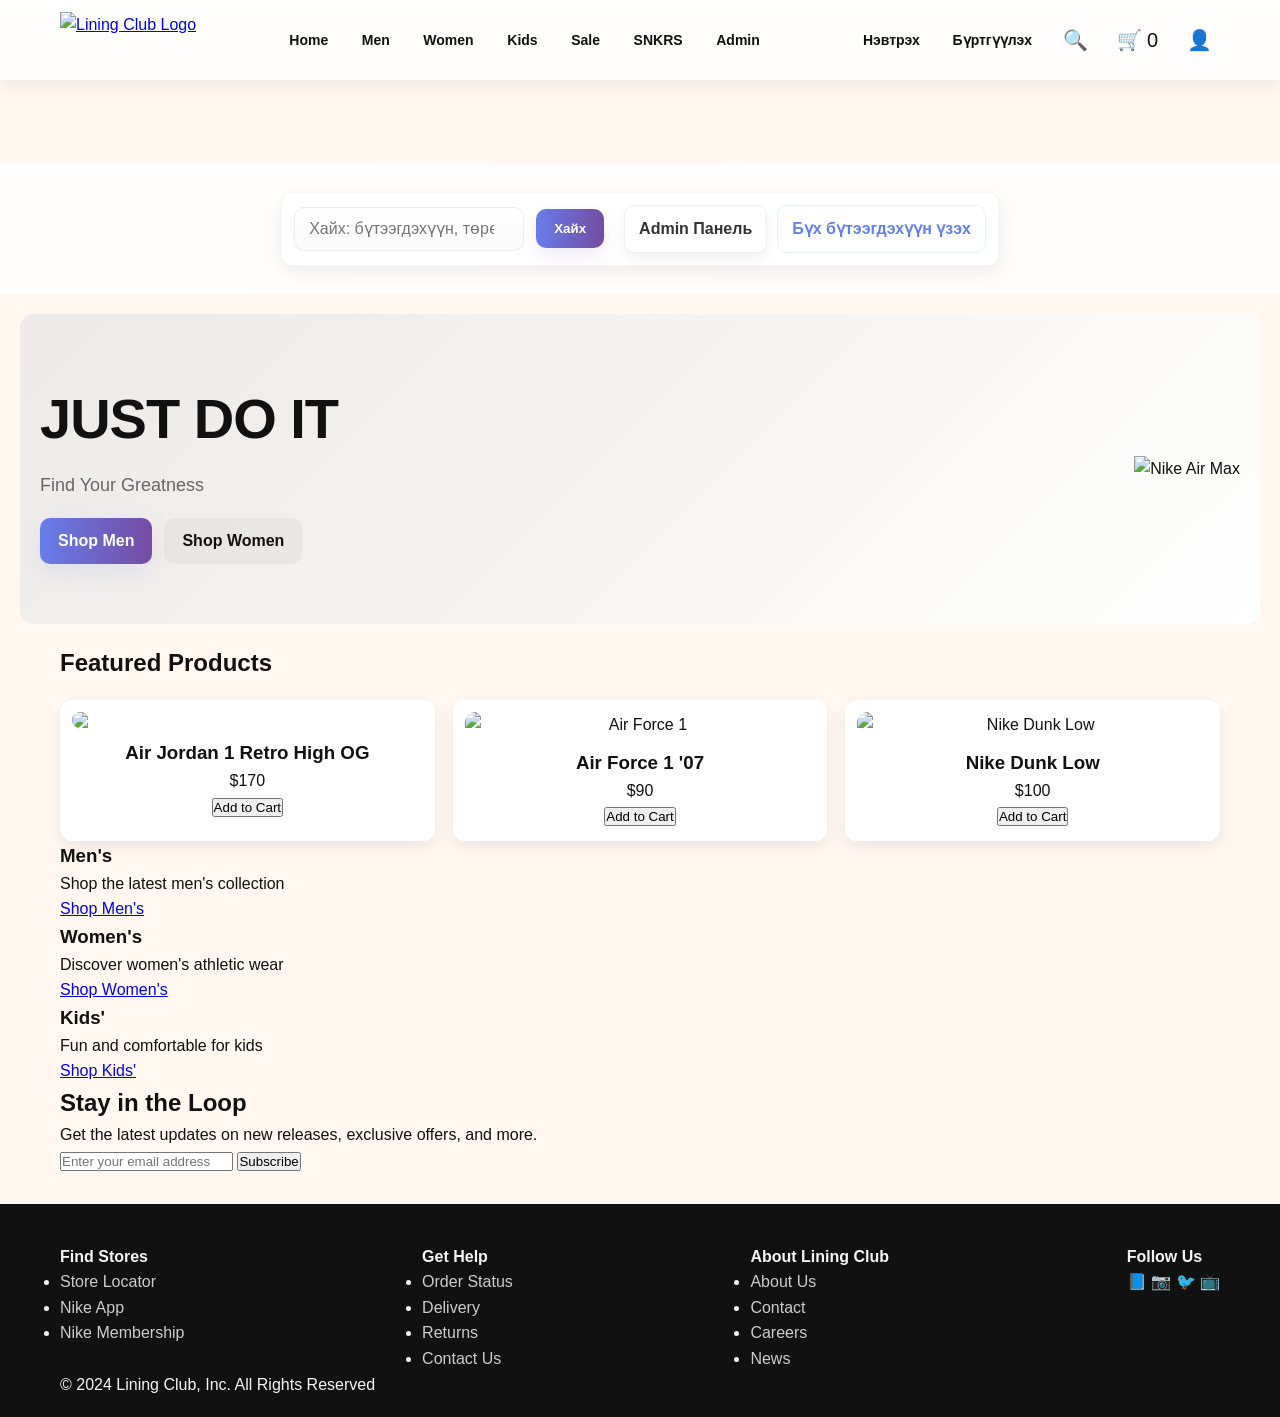
==== index.html @ 56e20576 "Add files via upload" ====
<!DOCTYPE html>
<html lang="en">
<head>
    <meta charset="UTF-8">
    <meta name="viewport" content="width=device-width, initial-scale=1.0">
    <title>Lining Club - Just Do It</title>
    <link rel="stylesheet" href="styles.css">
    <!-- New small stylesheet for the top-centered search (keeps main styles shorter) -->
    <link rel="stylesheet" href="top-search.css">
    <link rel="stylesheet" href="toast.css">
    <link href="https://fonts.googleapis.com/css2?family=Helvetica+Neue:wght@300;400;500;700;900&display=swap" rel="stylesheet">
</head>
<body>
    <!-- Navigation -->
    <nav class="navbar">
        <div class="nav-container">
            <div class="nav-logo">
                <a href="index.html" aria-label="Lining Club Home">
                    <img src="project/assets/Lining-Club-Logo.jpg" alt="Lining Club Logo" class="logo">     
                </a>
            </div>

            <!-- Centered admin/search area moved below nav visually via separate top-search section,
                 but keep an admin link in the nav for quick access -->
            <ul class="nav-menu">
                <li><a href="index.html" class="nav-link">Home</a></li>
                <li><a href="men.html" class="nav-link">Men</a></li>
                <li><a href="women.html" class="nav-link">Women</a></li>
                <li><a href="kids.html" class="nav-link">Kids</a></li>
                <li><a href="sale.html" class="nav-link">Sale</a></li>
                <li><a href="snkrs.html" class="nav-link">SNKRS</a></li>
                <li><a href="admin-login.html" class="nav-link nav-admin-link">Admin</a></li>
            </ul>
            <div class="nav-actions">
                <a href="login.html" class="nav-link" style="margin-right:0.6rem;">Нэвтрэх</a>
                <a href="signup.html" class="nav-link" style="margin-right:1rem;">Бүртгүүлэх</a>
                <div class="search-icon">🔍</div>
                <div class="cart-icon">🛒</div>
                <div class="profile-icon">👤</div>
                <div class="hamburger" onclick="toggleMobileMenu()" aria-label="Open menu">
                    <span></span><span></span><span></span>
                </div>
            </div>
        </div>
    </nav>

    <!-- Top-centered beautiful search + quick admin panel link -->
    <section class="top-search" aria-label="Quick search">
        <div class="container">
            <div class="search-box">
                <form id="mainSearchForm" onsubmit="runSearch(document.getElementById('mainSearchInput').value); return false;" role="search">
                    <input id="mainSearchInput" class="search-input" type="search" placeholder="Хайх: бүтээгдэхүүн, төрөл..." aria-label="Search products">
                    <button type="submit" class="search-btn">Хайх</button>
                </form>
                <div class="top-search-actions">
                    <a href="admin.html" class="btn-admin" title="Admin panel (demo)">Admin Панель</a>
                    <a href="catalog.html" class="btn-view-all">Бүх бүтээгдэхүүн үзэх</a>
                </div>
            </div>
        </div>
    </section>

    <!-- Hero Section -->
    <section class="hero">
        <div class="hero-content">
            <h1 class="hero-title">JUST DO IT</h1>
            <p class="hero-subtitle">Find Your Greatness</p>
            <div class="hero-buttons">
                <a href="men.html" class="btn-primary">Shop Men</a>
                <a href="women.html" class="btn-secondary">Shop Women</a>
            </div>
        </div>
        <div class="hero-image">
            <img src="https://static.nike.com/a/images/f_auto/dpr_1.0,cs_srgb/w_1920,c_limit/4b1a2b0a-3b5c-4b5a-8b5a-3b5c4b5a8b5a/air-max-270-mens-shoes-KkLcGR.png" alt="Nike Air Max" class="hero-shoe">
        </div>
    </section>

    <!-- Featured Products -->
    <section class="featured-products">
        <div class="container">
            <h2 class="section-title">Featured Products</h2>
            <div class="products-grid">
                <div class="product-card">
                    <img src="project/assets/559152440_17944628580051734_3234594175403947592_n.jpg" class="product-image">
                    <h3 class="product-name">Air Jordan 1 Retro High OG</h3>
                    <p class="product-price">$170</p>
                    <button class="btn-product">Add to Cart</button>
                </div>
                <div class="product-card">
                    <img src="project/assets/Nike-Air-Force-1-Low-College-Grey-IB3080-001-6.jpg" alt="Air Force 1" class="product-image">
                    <h3 class="product-name">Air Force 1 '07</h3>
                    <p class="product-price">$90</p>
                    <button class="btn-product">Add to Cart</button>
                </div>
                <div class="product-card">
                    <img src="https://static.nike.com/a/images/f_auto/dpr_1.0,cs_srgb/w_1920,c_limit/4b1a2b0a-3b5c-4b5a-8b5a-3b5c4b5a8b5a/dunk-low-mens-shoes-4QKq1q.png" alt="Nike Dunk Low" class="product-image">
                    <h3 class="product-name">Nike Dunk Low</h3>
                    <p class="product-price">$100</p>
                    <button class="btn-product">Add to Cart</button>
                </div>
            </div>
        </div>
    </section>

    <!-- Categories Section -->
    <section class="categories">
        <div class="container">
            <div class="category-grid">
                <div class="category-card men">
                    <h3>Men's</h3>
                    <p>Shop the latest men's collection</p>
                    <a href="men.html" class="btn-category">Shop Men's</a>
                </div>
                <div class="category-card women">
                    <h3>Women's</h3>
                    <p>Discover women's athletic wear</p>
                    <a href="women.html" class="btn-category">Shop Women's</a>
                </div>
                <div class="category-card kids">
                    <h3>Kids'</h3>
                    <p>Fun and comfortable for kids</p>
                    <a href="kids.html" class="btn-category">Shop Kids'</a>
                </div>
            </div>
        </div>
    </section>

    <!-- Newsletter Section -->
    <section class="newsletter">
        <div class="container">
            <div class="newsletter-content">
                <h2>Stay in the Loop</h2>
                <p>Get the latest updates on new releases, exclusive offers, and more.</p>
                <div class="newsletter-form">
                    <input type="email" placeholder="Enter your email address" class="email-input">
                    <button class="btn-newsletter">Subscribe</button>
                </div>
            </div>
        </div>
    </section>

    <!-- Footer -->
    <footer class="footer">
        <div class="container">
            <div class="footer-content">
                <div class="footer-section">
                    <h4>Find Stores</h4>
                    <ul>
                        <li><a href="#">Store Locator</a></li>
                        <li><a href="#">Nike App</a></li>
                        <li><a href="#">Nike Membership</a></li>
                    </ul>
                </div>
                <div class="footer-section">
                    <h4>Get Help</h4>
                    <ul>
                        <li><a href="#">Order Status</a></li>
                        <li><a href="#">Delivery</a></li>
                        <li><a href="#">Returns</a></li>
                        <li><a href="#">Contact Us</a></li>
                    </ul>
                </div>
                <div class="footer-section">
                    <h4>About Lining Club</h4>
                    <ul>
                        <li><a href="about.html">About Us</a></li>
                        <li><a href="contact.html">Contact</a></li>
                        <li><a href="#">Careers</a></li>
                        <li><a href="#">News</a></li>
                    </ul>
                </div>
                <div class="footer-section">
                    <h4>Follow Us</h4>
                    <div class="social-links">
                        <a href="#" class="social-link">📘</a>
                        <a href="#" class="social-link">📷</a>
                        <a href="#" class="social-link">🐦</a>
                        <a href="#" class="social-link">📺</a>
                    </div>
                </div>
            </div>
            <div class="footer-bottom">
                <p>&copy; 2024 Lining Club, Inc. All Rights Reserved</p>
            </div>
        </div>
    </footer>
    <script src="toast.js"></script>
    <script src="script.js"></script>
</body>
</html>
---- styles.css ----
/* styles_final.css
   - Base + theme variables (light/dark)
   - Smooth animations & reduced-motion support
   - Fixed navbar spacing fix + responsive hamburger
   - Search overlay, modal, dropdown polish
   - Mobile bottom navigation
*/

/* Reset */
* { margin:0; padding:0; box-sizing:border-box; }
:root{
  /* color tokens (light) */
  --bg: #fff7f0;
  --panel: #ffffff;
  --text: #111;
  --muted: #666;
  --accent-1: #667EEA;
  --accent-2: #764BA2;
  --glass: rgba(255,255,255,0.6);
  --shadow-1: 0 6px 18px rgba(2,6,23,0.08);
  --nav-height: 80px;
  --radius: 12px;
  --soft: cubic-bezier(.25,.8,.25,1);
}

/* Dark theme tokens */
@media (prefers-color-scheme: dark){
  :root{
    --bg: #0b0e12;
    --panel: linear-gradient(180deg,#0f1418,#0b0e12);
    --text: #e8eef8;
    --muted: #aeb6c2;
    --accent-1: #8ea1ff;
    --accent-2: #b188ff;
    --glass: rgba(255,255,255,0.03);
    --shadow-1: 0 10px 30px rgba(0,0,0,0.6);
  }
}

/* Respect reduced motion */
@media (prefers-reduced-motion: reduce){
  * { transition: none !important; animation: none !important; scroll-behavior: auto !important; }
}

/* Base */
html,body{ height:100%; }
body{
  font-family:'Helvetica Neue', Arial, sans-serif;
  background: var(--bg);
  color: var(--text);
  -webkit-font-smoothing:antialiased;
  -moz-osx-font-smoothing:grayscale;
  line-height:1.6;
  padding-top: var(--nav-height); /* reserve space for fixed navbar */
  transition: background .18s var(--soft), color .18s var(--soft);
}

/* Container */
.container{ max-width:1200px; margin:0 auto; padding:0 20px; }

/* NAVBAR */
.navbar{
  position: fixed; top:0; left:0; right:0;
  height: var(--nav-height);
  display:flex; align-items:center; justify-content:center;
  background: linear-gradient(180deg, rgba(255,255,255,0.9), rgba(255,255,255,0.75));
  backdrop-filter: blur(6px);
  box-shadow: var(--shadow-1);
  z-index:1200;
  transition: background .22s var(--soft), box-shadow .22s var(--soft), transform .28s var(--soft);
}
@media (prefers-color-scheme: dark){
  .navbar{ background: linear-gradient(180deg, rgba(11,14,18,0.85), rgba(11,14,18,0.65)); }
}

.nav-container{ width:100%; max-width:1200px; margin:0 auto; padding:0 20px; display:flex; align-items:center; justify-content:space-between; }

/* Logo */
.logo{ display:block; height:56px; width:auto; cursor:pointer; transition: transform .18s var(--soft); }
.logo:hover{ transform: translateY(-2px) scale(1.03); }

/* Nav menu */
.nav-menu{ display:flex; gap:1.1rem; list-style:none; align-items:center; }
.nav-link{ text-decoration:none; color:var(--text); font-weight:700; font-size:14px; padding:6px 8px; border-radius:8px; transition: background .14s var(--soft), color .14s var(--soft); }
.nav-link:hover{ background:var(--glass); color:var(--text); transform: translateY(-1px); }

/* Nav actions */
.nav-actions{ display:flex; gap:.8rem; align-items:center; }
.search-icon, .cart-icon, .profile-icon{ font-size:20px; cursor:pointer; user-select:none; padding:8px; border-radius:8px; transition: transform .16s var(--soft), background .16s var(--soft); }
.search-icon:hover, .cart-icon:hover, .profile-icon:hover{ transform: translateY(-2px) scale(1.05); background: var(--glass); }

/* Small text links */
.header-action-link{ color:var(--text); text-decoration:none; padding:6px 10px; border-radius:8px; background:transparent; }
.header-action-link:hover{ background: rgba(0,0,0,0.04); }

/* HAMBURGER */
.hamburger{ display:none; width:28px; height:20px; flex-direction:column; justify-content:space-between; cursor:pointer; }
.hamburger span{ display:block; height:3px; border-radius:3px; background:var(--text); transition: transform .22s var(--soft), opacity .18s var(--soft); }

/* Mobile menu */
@media (max-width:768px){
  .nav-menu{ display:none; position: absolute; top: calc(var(--nav-height)); right:0; left:0; background: var(--panel); padding:12px 20px; flex-direction:column; gap:8px; box-shadow: var(--shadow-1); }
  .nav-menu.active{ display:flex; animation: slideDown .28s var(--soft) both; }
  .hamburger{ display:flex; }
  .nav-container{ padding:0 14px; }
}

/* hamburger active animation (transform into X) */
.hamburger.active span:nth-child(1){ transform: translateY(8.5px) rotate(45deg); }
.hamburger.active span:nth-child(2){ opacity:0; }
.hamburger.active span:nth-child(3){ transform: translateY(-8.5px) rotate(-45deg); }

/* PROFILE DROPDOWN (polished) */
.profile-wrap{ position:relative; display:inline-block; }
.profile-btn{ display:inline-flex; gap:8px; align-items:center; padding:6px 10px; border-radius:12px; border:1px solid rgba(0,0,0,0.06); background: linear-gradient(180deg,#fff,#fbfbfb); font-weight:700; cursor:pointer; }
.profile-dropdown{
  position:absolute; right:0; top:calc(100% + 10px); width:320px; background:var(--panel); border-radius:var(--radius); padding:12px;
  box-shadow: 0 22px 48px rgba(2,6,23,0.18); border:1px solid rgba(0,0,0,0.06);
  transform: translateY(-6px) scale(.995); opacity:0; pointer-events:none; transition: transform .24s var(--soft), opacity .22s var(--soft);
}
.profile-dropdown.open{ transform: translateY(0) scale(1); opacity:1; pointer-events:auto; }

/* profile internals */
.profile-card .pd-row{ display:flex; gap:10px; align-items:center; }
.pd-avatar{ width:46px; height:46px; border-radius:10px; display:flex; align-items:center; justify-content:center; font-size:22px; background: linear-gradient(90deg,var(--accent-1),var(--accent-2)); color:white; }
.pd-name{ font-weight:800; color:var(--text); }
.pd-email{ font-size:13px; color:var(--muted); }
.pd-stats{ display:flex; gap:12px; margin-top:10px; justify-content:space-between; }
.pd-stats div{ text-align:center; font-size:13px; color:var(--muted); }
.pd-stats strong{ display:block; font-size:18px; color:var(--text); }

/* profile links */
.profile-links{ list-style:none; padding:0; margin-top:10px; }
.profile-link-btn{ width:100%; text-align:left; padding:10px 12px; border-radius:8px; border:none; background:transparent; cursor:pointer; font-weight:700; color:var(--text); }
.profile-link-btn:hover{ background: rgba(102,126,234,0.06); }

/* GUEST QUICKBOX */
.guest-quickbox{ position:absolute; background:var(--panel); border-radius:10px; padding:8px; box-shadow:var(--shadow-1); display:flex; flex-direction:column; gap:6px; z-index:1500; }
.guest-quicklink{ padding:8px 12px; border-radius:8px; text-decoration:none; color:var(--text); font-weight:700; }
.guest-quicklink:hover{ background: rgba(0,0,0,0.04); }

/* MODAL */
.lc-modal{ position:fixed; inset:0; display:flex; align-items:center; justify-content:center; background: rgba(0,0,0,0.5); z-index:2000; opacity:0; pointer-events:none; transform: translateY(6px); transition: opacity .24s var(--soft), transform .24s var(--soft); }
.lc-modal.open{ opacity:1; pointer-events:auto; transform: translateY(0); }
.lc-modal-card{ width:92%; max-width:560px; background:var(--panel); border-radius:var(--radius); padding:18px; position:relative; box-shadow:var(--shadow-1); }
.lc-modal-close{ position:absolute; right:12px; top:12px; border:none; background:transparent; font-weight:800; cursor:pointer; }

/* SEARCH OVERLAY */
.lc-search-overlay{ position:fixed; inset:0; display:flex; align-items:center; justify-content:center; z-index:1600; background: radial-gradient(circle at 10% 20%, rgba(118,75,162,0.12), transparent 10%), rgba(11,18,32,0.6); opacity:0; pointer-events:none; visibility:hidden; transition: opacity .28s var(--soft), visibility .28s; }
.lc-search-overlay.open{ opacity:1; visibility:visible; pointer-events:auto; }
.lc-search-panel{ width:96%; max-width:920px; background: linear-gradient(180deg,var(--panel), #fbfbfd); border-radius:14px; padding:22px; box-shadow:0 30px 80px rgba(2,6,23,0.35); border:1px solid rgba(0,0,0,0.06); transform: translateY(6px); transition: transform .28s var(--soft); }
.lc-search-overlay.open .lc-search-panel{ transform: translateY(0); }
.lc-search-close{ float:right; border:none; background:transparent; font-size:18px; cursor:pointer; }
.lc-search-form{ display:flex; gap:10px; margin-top:12px; }
.lc-search-input{ flex:1; padding:14px 16px; border-radius:10px; border:1px solid rgba(0,0,0,0.08); font-size:16px; outline:none; }
.lc-search-submit{ padding:12px 18px; background: linear-gradient(90deg,var(--accent-1),var(--accent-2)); color:white; border:none; border-radius:10px; font-weight:800; cursor:pointer; }
.lc-search-suggestions{ margin-top:12px; display:flex; gap:10px; flex-wrap:wrap; }
.lc-search-suggestions .suggestion{ background: rgba(0,0,0,0.04); padding:8px 12px; border-radius:999px; cursor:pointer; }

/* TOP SEARCH SECTION */
.top-search{ margin-top: calc(var(--nav-height) + 6px); background:transparent; padding:18px 0; }
.top-search .search-box{ display:flex; gap:12px; align-items:center; justify-content:space-between; background:var(--panel); padding:12px; border-radius:12px; box-shadow:var(--shadow-1); }
.top-search .search-input{ flex:1; padding:12px 14px; border-radius:10px; border:1px solid rgba(0,0,0,0.06); }

/* HERO */
.hero{ display:flex; align-items:center; justify-content:space-between; gap:20px; padding:60px 20px; background: linear-gradient(135deg,#ece9e6,#ffffff); border-radius:14px; margin:20px; }
.hero-content{ flex:1; min-width:260px; }
.hero-title{ font-size:56px; font-weight:900; color:var(--text); letter-spacing:-1px; }
.hero-subtitle{ margin-top:8px; color:var(--muted); font-size:18px; }
.hero-buttons{ margin-top:18px; display:flex; gap:12px; flex-wrap:wrap; }
.btn-primary, .btn-secondary{ padding:10px 18px; border-radius:10px; font-weight:800; text-decoration:none; display:inline-block; }
.btn-primary{ background: linear-gradient(90deg,var(--accent-1),var(--accent-2)); color:#fff; box-shadow: 0 8px 24px rgba(102,126,234,0.12); }
.btn-secondary{ background: rgba(0,0,0,0.04); color:var(--text); }

/* FEATURED GRID */
.products-grid{ display:grid; grid-template-columns: repeat(3,1fr); gap:18px; margin-top:18px; }
.product-card{ background:var(--panel); padding:12px; border-radius:12px; box-shadow:var(--shadow-1); text-align:center; transition: transform .18s var(--soft), box-shadow .18s var(--soft); }
.product-card:hover{ transform: translateY(-6px); box-shadow: 0 28px 60px rgba(2,6,23,0.12); }
.product-image{ width:100%; height:auto; border-radius:10px; display:block; margin:0 auto 10px; }

/* FOOTER */
.footer{ background:#111; color:#f5f5f5; padding:40px 0 20px; margin-top:30px; }
.footer a{ color:#ccc; text-decoration:none; }
.footer a:hover{ color:#fff; }
.footer-content{ display:flex; flex-wrap:wrap; justify-content:space-between; gap:20px; }

/* MOBILE BOTTOM NAV (for touch-first UX) */
.mobile-bottom-nav{
  display:none;
  position: fixed;
  left: 12px;
  right: 12px;
  bottom: 14px;
  height: 56px;
  background: linear-gradient(90deg,var(--panel), #fafafa);
  border-radius: 999px;
  box-shadow: 0 10px 30px rgba(2,6,23,0.12);
  display:flex; gap:8px; align-items:center; justify-content:space-around; z-index:1600;
}
.mobile-bottom-nav a{ text-decoration:none; color:var(--text); font-weight:700; display:flex; align-items:center; gap:8px; padding:10px 14px; border-radius:999px; transition: background .14s var(--soft); }
.mobile-bottom-nav a:hover{ background:var(--glass); }

/* show bottom nav on small screens */
@media (max-width:768px){
  .hero{ margin:10px; padding:26px 14px; }
  .products-grid{ grid-template-columns: 1fr; }
  .mobile-bottom-nav{ display:flex; }
  /* reduce logo size for tight header */
  .logo{ height:48px; }
  .top-search{ margin-top: calc(var(--nav-height) + 10px); padding:12px 0; }
}

/* Utility animations */
@keyframes slideDown{ from{ transform: translateY(-6px); opacity:0 } to{ transform: translateY(0); opacity:1 } }

/* small helpers */
.text-muted{ color:var(--muted); font-size:13px; }
.hidden{ display:none !important; }
.center{ display:flex; align-items:center; justify-content:center; }

/* End of file */
---- top-search.css ----
/* New top-centered search and small admin button styles (add to project as top-search.css) */

.top-search {
    padding: 28px 0;
    background: linear-gradient(135deg, rgba(255,255,255,0.9), rgba(255,255,255,0.75));
    display: flex;
    align-items: center;
    justify-content: center;
    margin-top: 84px; /* make space for fixed navbar */
    position: relative;
    z-index: 50;
}

.search-box {
    width: 100%;
    max-width: 920px;
    background: linear-gradient(180deg, #ffffff, #fbfbfb);
    padding: 18px;
    border-radius: 14px;
    display: flex;
    gap: 16px;
    align-items: center;
    box-shadow: 0 10px 30px rgba(0,0,0,0.08);
    border: 1px solid rgba(0,0,0,0.04);
}

.search-box form {
    flex: 1;
    display: flex;
    gap: 12px;
    align-items: center;
}

.search-input {
    flex: 1;
    padding: 14px 18px;
    border-radius: 10px;
    border: 1px solid #e6e6e6;
    font-size: 16px;
    outline: none;
    background: linear-gradient(180deg, #fff, #fafafa);
    transition: box-shadow .15s ease, transform .08s ease;
}

.search-input:focus {
    box-shadow: 0 6px 18px rgba(102,126,234,0.14);
    transform: translateY(-1px);
    border-color: rgba(102,126,234,0.6);
}

.search-btn {
    padding: 12px 18px;
    border-radius: 10px;
    background: linear-gradient(90deg, #667EEA, #764BA2);
    color: #fff;
    border: none;
    font-weight: 700;
    cursor: pointer;
    box-shadow: 0 8px 18px rgba(118,75,162,0.12);
    transition: transform .12s ease;
}

.search-btn:hover {
    transform: translateY(-3px);
}

.top-search-actions {
    display: flex;
    gap: 10px;
    margin-left: 8px;
}

.btn-admin {
    display: inline-flex;
    align-items: center;
    gap: 8px;
    padding: 10px 14px;
    border-radius: 10px;
    background: #fff;
    color: #333;
    border: 1px solid #eee;
    font-weight: 700;
    text-decoration: none;
    transition: all .12s ease;
    box-shadow: 0 6px 14px rgba(0,0,0,0.06);
}

.btn-admin:hover {
    transform: translateY(-3px);
    box-shadow: 0 12px 28px rgba(0,0,0,0.09);
}

.btn-view-all {
    display: inline-flex;
    align-items: center;
    gap: 8px;
    padding: 10px 14px;
    border-radius: 10px;
    background: transparent;
    color: #667EEA;
    border: 1px solid rgba(102,126,234,0.12);
    font-weight: 700;
    text-decoration: none;
    transition: all .12s ease;
}

.btn-view-all:hover {
    transform: translateY(-3px);
    background: rgba(102,126,234,0.06);
}

/* Mobile responsiveness */
@media (max-width: 768px) {
    .top-search {
        margin-top: 72px;
        padding: 18px 10px;
    }
    .search-box {
        flex-direction: column;
        gap: 12px;
        padding: 14px;
    }
    .top-search-actions {
        justify-content: center;
        width: 100%;
    }
}
---- toast.css ----
/* toast.css — stylish animated toasts with progress bar */

/* Container */
.toast-container {
  position: fixed;
  top: 20px;
  right: 20px;
  display: flex;
  flex-direction: column;
  gap: 12px;
  z-index: 99999;
  pointer-events: none;
  width: auto;
  max-width: calc(100% - 40px);
}

/* Toast base */
.toast {
  pointer-events: auto;
  display: flex;
  flex-direction: column;
  gap: 8px;
  min-width: 280px;
  max-width: 420px;
  background: linear-gradient(180deg, rgba(255,255,255,0.04), rgba(255,255,255,0.02));
  color: #fff;
  padding: 12px 14px;
  border-radius: 12px;
  box-shadow: 0 10px 30px rgba(2,6,23,0.7), 0 2px 6px rgba(0,0,0,0.35);
  border: 1px solid rgba(255,255,255,0.04);
  transform: translateX(12px) translateY(-6px) scale(.995);
  opacity: 0;
  transition: transform .32s cubic-bezier(.2,.9,.3,1), opacity .26s ease;
  overflow: hidden;
  backface-visibility: hidden;
  will-change: transform, opacity;
}

/* Content row */
.toast-row {
  display: flex;
  gap: 12px;
  align-items: center;
}

/* Icon */
.toast-icon {
  width: 44px;
  height: 44px;
  border-radius: 10px;
  display: inline-flex;
  align-items: center;
  justify-content: center;
  flex: 0 0 44px;
  font-weight: 800;
  font-size: 18px;
  color: white;
  box-shadow: 0 6px 18px rgba(0,0,0,0.2);
}

/* Text */
.toast-body {
  display: flex;
  flex-direction: column;
}
.toast-title {
  font-weight: 800;
  font-size: 14px;
  line-height: 1;
  margin-bottom: 2px;
}
.toast-message {
  font-size: 13px;
  color: rgba(255,255,255,0.92);
  line-height: 1.2;
}

/* Close */
.toast-close {
  margin-left: 8px;
  cursor: pointer;
  background: transparent;
  border: none;
  color: rgba(255,255,255,0.9);
  font-size: 16px;
  padding: 6px;
  border-radius: 8px;
}
.toast-close:focus { outline: 2px solid rgba(255,255,255,0.08); }

/* Progress bar */
.toast-progress {
  height: 5px;
  width: 100%;
  background: rgba(255,255,255,0.06);
  border-radius: 999px;
  overflow: hidden;
}
.toast-progress > .bar {
  height: 100%;
  width: 100%;
  transform-origin: left center;
  transform: scaleX(1);
  background: linear-gradient(90deg, rgba(255,255,255,0.12), rgba(255,255,255,0.04));
  transition: transform linear;
}

/* Variant colors */
.toast.success .toast-icon { background: linear-gradient(90deg,#28a745,#2ecc71); }
.toast.error   .toast-icon { background: linear-gradient(90deg,#ff4757,#ff6b6b); }
.toast.info    .toast-icon { background: linear-gradient(90deg,#667EEA,#764BA2); }
.toast.warn    .toast-icon { background: linear-gradient(90deg,#ff9f43,#ff6b6b); }

/* Show / hide helpers */
.toast.show {
  opacity: 1;
  transform: translateX(0) translateY(0) scale(1);
}
.toast.hide {
  opacity: 0;
  transform: translateX(20px) translateY(-6px) scale(.98);
}

/* Hover to pause styling */
.toast:hover {
  box-shadow: 0 18px 40px rgba(2,6,23,0.7);
}

/* Responsive */
@media (max-width: 640px) {
  .toast-container { left: 12px; right: 12px; top: 12px; align-items: center; }
  .toast { min-width: calc(100% - 24px); max-width: calc(100% - 24px); }
}
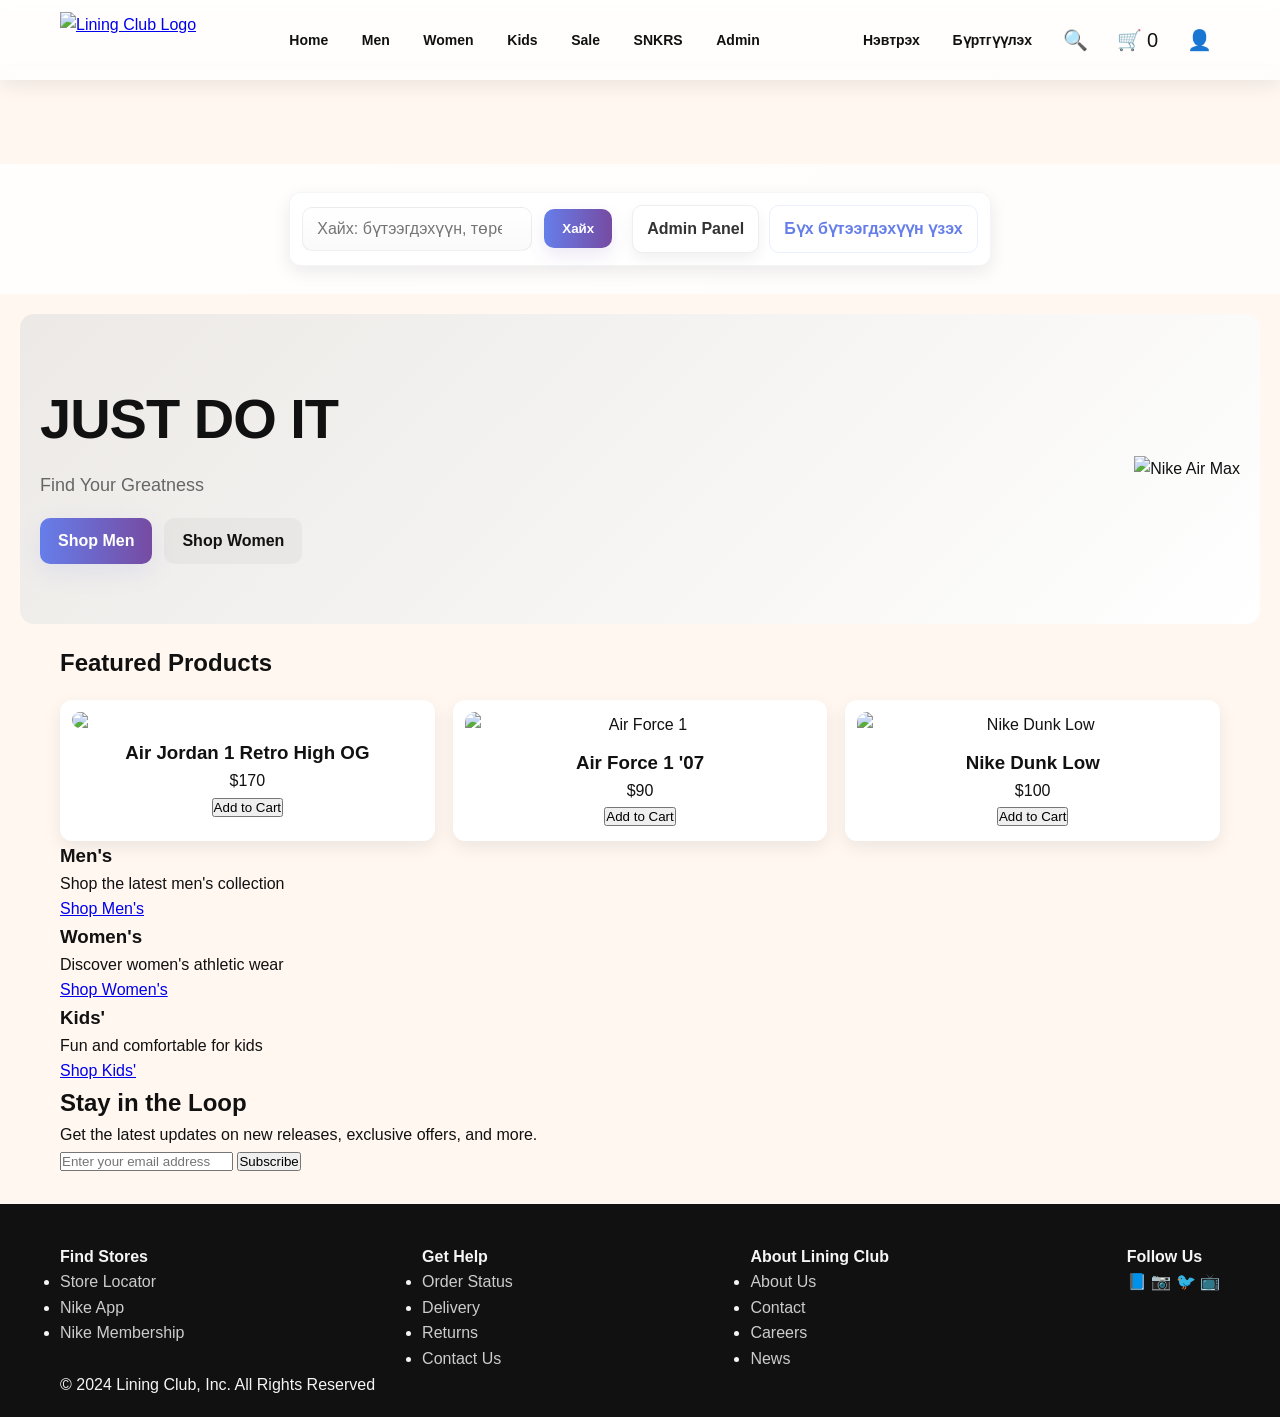
==== commit 69419626: "Update index.html" ====
--- a/index.html
+++ b/index.html
@@ -53,7 +53,7 @@
                     <button type="submit" class="search-btn">Хайх</button>
                 </form>
                 <div class="top-search-actions">
-                    <a href="admin.html" class="btn-admin" title="Admin panel (demo)">Admin Панель</a>
+                    <a href="admin.html" class="btn-admin" title="Admin panel (demo)">Admin Panel</a>
                     <a href="catalog.html" class="btn-view-all">Бүх бүтээгдэхүүн үзэх</a>
                 </div>
             </div>
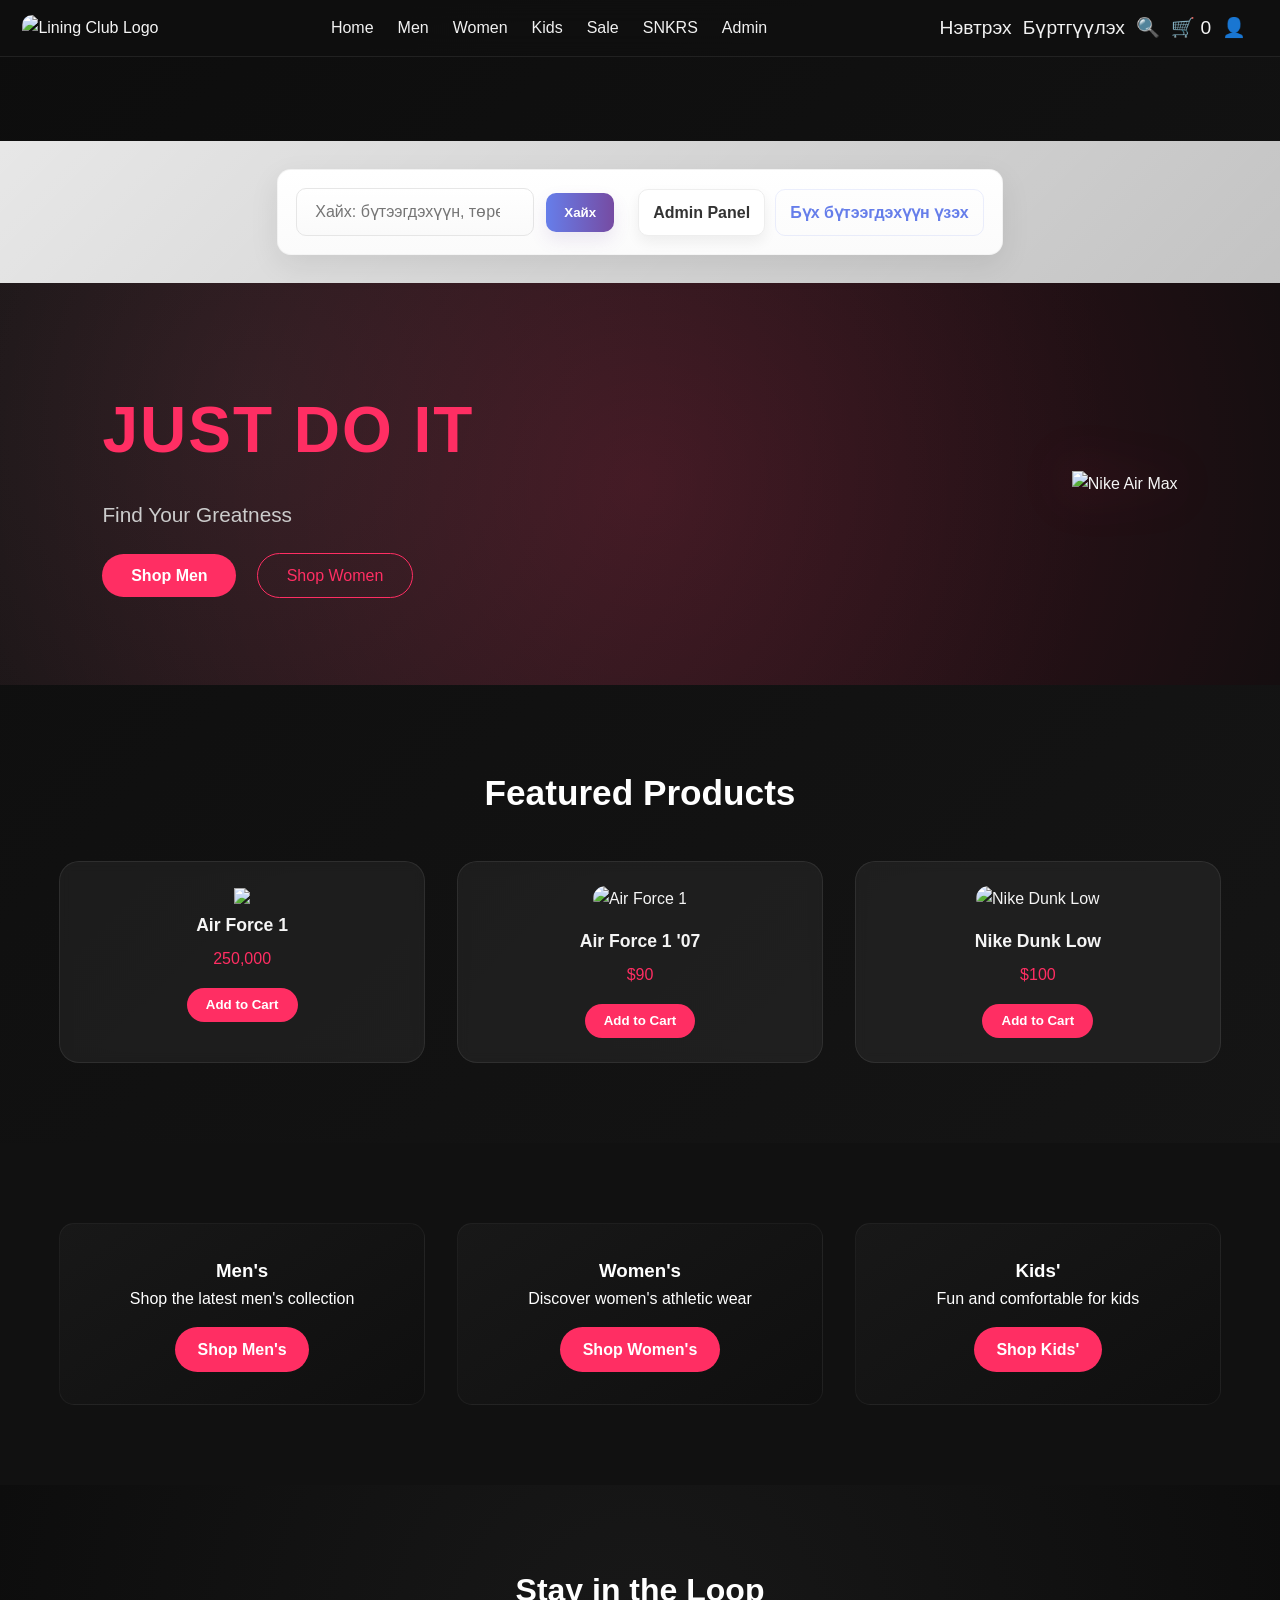
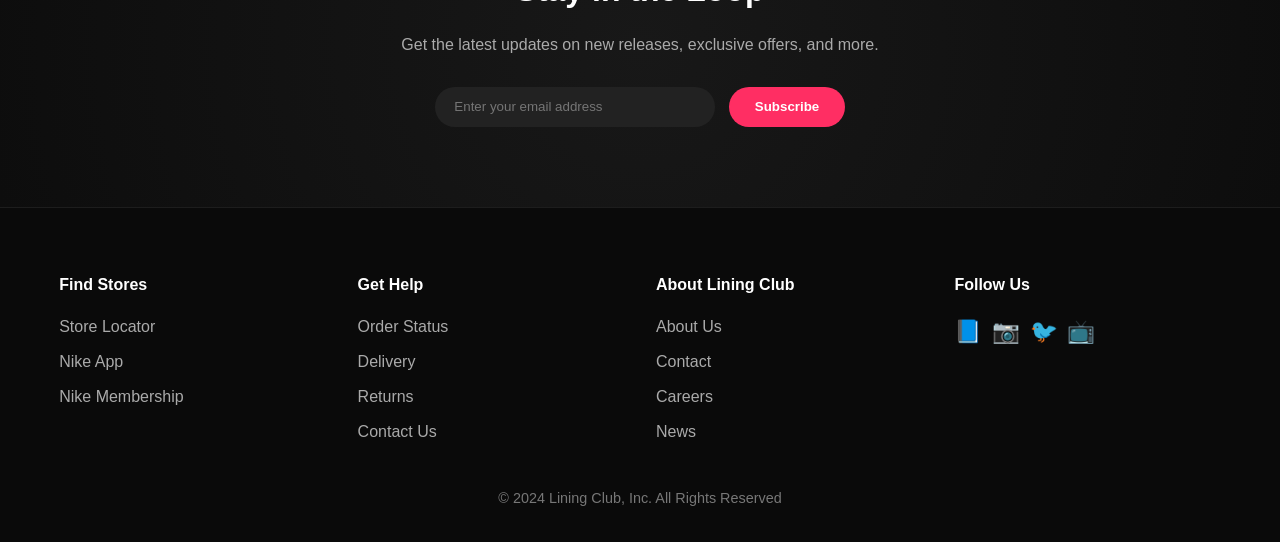
==== commit fb14dcc0: "Update index.html" ====
--- a/index.html
+++ b/index.html
@@ -81,9 +81,9 @@
             <h2 class="section-title">Featured Products</h2>
             <div class="products-grid">
                 <div class="product-card">
-                    <img src="project/assets/559152440_17944628580051734_3234594175403947592_n.jpg" class="product-image">
-                    <h3 class="product-name">Air Jordan 1 Retro High OG</h3>
-                    <p class="product-price">$170</p>
+                    <img src="https://static.nike.com/a/images/t_PDP_1728_v1/f_auto,q_auto:eco/4ff9fcf7-074e-4bb2-8cf4-75e0af092d9f/air-force-1-07-se-shoes-WckdHG.png">
+                    <h3 class="product-name">Air Force 1</h3>
+                    <p class="product-price">250,000</p>
                     <button class="btn-product">Add to Cart</button>
                 </div>
                 <div class="product-card">
--- a/styles.css
+++ b/styles.css
@@ -1,221 +1,386 @@
-/* styles_final.css
-   - Base + theme variables (light/dark)
-   - Smooth animations & reduced-motion support
-   - Fixed navbar spacing fix + responsive hamburger
-   - Search overlay, modal, dropdown polish
-   - Mobile bottom navigation
-*/
-
-/* Reset */
-* { margin:0; padding:0; box-sizing:border-box; }
-:root{
-  /* color tokens (light) */
-  --bg: #fff7f0;
-  --panel: #ffffff;
-  --text: #111;
-  --muted: #666;
-  --accent-1: #667EEA;
-  --accent-2: #764BA2;
-  --glass: rgba(255,255,255,0.6);
-  --shadow-1: 0 6px 18px rgba(2,6,23,0.08);
-  --nav-height: 80px;
-  --radius: 12px;
-  --soft: cubic-bezier(.25,.8,.25,1);
-}
-
-/* Dark theme tokens */
-@media (prefers-color-scheme: dark){
-  :root{
-    --bg: #0b0e12;
-    --panel: linear-gradient(180deg,#0f1418,#0b0e12);
-    --text: #e8eef8;
-    --muted: #aeb6c2;
-    --accent-1: #8ea1ff;
-    --accent-2: #b188ff;
-    --glass: rgba(255,255,255,0.03);
-    --shadow-1: 0 10px 30px rgba(0,0,0,0.6);
-  }
-}
-
-/* Respect reduced motion */
-@media (prefers-reduced-motion: reduce){
-  * { transition: none !important; animation: none !important; scroll-behavior: auto !important; }
-}
-
-/* Base */
-html,body{ height:100%; }
-body{
-  font-family:'Helvetica Neue', Arial, sans-serif;
-  background: var(--bg);
-  color: var(--text);
-  -webkit-font-smoothing:antialiased;
-  -moz-osx-font-smoothing:grayscale;
-  line-height:1.6;
-  padding-top: var(--nav-height); /* reserve space for fixed navbar */
-  transition: background .18s var(--soft), color .18s var(--soft);
-}
-
-/* Container */
-.container{ max-width:1200px; margin:0 auto; padding:0 20px; }
-
-/* NAVBAR */
-.navbar{
-  position: fixed; top:0; left:0; right:0;
-  height: var(--nav-height);
-  display:flex; align-items:center; justify-content:center;
-  background: linear-gradient(180deg, rgba(255,255,255,0.9), rgba(255,255,255,0.75));
+/* ================================
+   Li-Ning Club | Dark Pro Theme
+   ================================ */
+
+/* --- Reset --- */
+* {
+  margin: 0;
+  padding: 0;
+  box-sizing: border-box;
+}
+
+/* --- Base --- */
+body {
+  font-family: 'Helvetica Neue', Arial, sans-serif;
+  color: #f5f5f5;
+  background: linear-gradient(135deg, #0d0d0d, #181818);
+  line-height: 1.6;
+  overflow-x: hidden;
+}
+
+a {
+  text-decoration: none;
+  color: inherit;
+}
+
+/* --- Containers --- */
+.container {
+  max-width: 1200px;
+  margin: 0 auto;
+  padding: 0 1.2rem;
+}
+
+/* --- Navbar --- */
+.navbar {
+  position: sticky;
+  top: 0;
+  width: 100%;
+  background: rgba(15, 15, 15, 0.8);
+  backdrop-filter: blur(12px);
+  z-index: 999;
+  border-bottom: 1px solid rgba(255, 255, 255, 0.08);
+}
+
+.nav-container {
+  display: flex;
+  align-items: center;
+  justify-content: space-between;
+  padding: 0.8rem 1.4rem;
+}
+
+.nav-logo img {
+  height: 60px;
+  border-radius: 10px;
+  transition: 0.4s ease;
+}
+
+.nav-logo img:hover {
+  transform: scale(1.05);
+}
+
+.nav-menu {
+  display: flex;
+  list-style: none;
+  gap: 1.5rem;
+}
+
+.nav-link {
+  font-weight: 500;
+  position: relative;
+  color: #f1f1f1;
+  transition: 0.3s ease;
+}
+
+.nav-link::after {
+  content: "";
+  position: absolute;
+  width: 0%;
+  height: 2px;
+  bottom: -4px;
+  left: 0;
+  background: #ff2e63;
+  transition: width 0.3s ease;
+}
+
+.nav-link:hover::after {
+  width: 100%;
+}
+
+.nav-actions {
+  display: flex;
+  align-items: center;
+  gap: 0.7rem;
+  font-size: 1.2rem;
+}
+
+/* --- Hero Section --- */
+.hero {
+  display: flex;
+  align-items: center;
+  justify-content: space-between;
+  padding: 6rem 8%;
+  background: radial-gradient(circle at 20% 30%, #1e1e1e 0%, #0d0d0d 80%);
+  position: relative;
+  overflow: hidden;
+}
+
+.hero::before {
+  content: "";
+  position: absolute;
+  top: -50%;
+  left: -50%;
+  width: 200%;
+  height: 200%;
+  background: radial-gradient(circle, rgba(255,46,99,0.2), transparent 60%);
+  animation: pulseGlow 6s infinite alternate;
+}
+
+@keyframes pulseGlow {
+  0% { opacity: 0.3; transform: scale(1); }
+  100% { opacity: 0.6; transform: scale(1.3); }
+}
+
+.hero-content {
+  z-index: 2;
+  max-width: 500px;
+}
+
+.hero-title {
+  font-size: 4rem;
+  font-weight: 900;
+  color: #ff2e63;
+  letter-spacing: 2px;
+}
+
+.hero-subtitle {
+  font-size: 1.3rem;
+  margin: 1rem 0 2rem;
+  color: #ccc;
+}
+
+.hero-buttons a {
+  padding: 0.8rem 1.8rem;
+  border-radius: 30px;
+  margin-right: 1rem;
+  transition: 0.3s ease;
+}
+
+.btn-primary {
+  background: #ff2e63;
+  color: #fff;
+  font-weight: 600;
+}
+
+.btn-primary:hover {
+  background: #ff4f7d;
+  transform: translateY(-2px);
+}
+
+.btn-secondary {
+  border: 1px solid #ff2e63;
+  color: #ff2e63;
+}
+
+.btn-secondary:hover {
+  background: #ff2e63;
+  color: #fff;
+}
+
+.hero-image img {
+  width: 450px;
+  filter: drop-shadow(0 0 25px rgba(255,46,99,0.3));
+  transition: transform 0.8s ease;
+}
+
+.hero-image img:hover {
+  transform: scale(1.05) rotate(-2deg);
+}
+
+/* --- Featured Products --- */
+.featured-products {
+  padding: 5rem 1rem;
+  text-align: center;
+}
+
+.section-title {
+  font-size: 2.2rem;
+  margin-bottom: 2.5rem;
+  color: #fff;
+}
+
+.products-grid {
+  display: grid;
+  grid-template-columns: repeat(auto-fit, minmax(250px, 1fr));
+  gap: 2rem;
+}
+
+.product-card {
+  background: rgba(255,255,255,0.05);
+  border: 1px solid rgba(255,255,255,0.08);
+  border-radius: 20px;
+  padding: 1.5rem;
+  transition: all 0.4s ease;
   backdrop-filter: blur(6px);
-  box-shadow: var(--shadow-1);
-  z-index:1200;
-  transition: background .22s var(--soft), box-shadow .22s var(--soft), transform .28s var(--soft);
-}
-@media (prefers-color-scheme: dark){
-  .navbar{ background: linear-gradient(180deg, rgba(11,14,18,0.85), rgba(11,14,18,0.65)); }
-}
-
-.nav-container{ width:100%; max-width:1200px; margin:0 auto; padding:0 20px; display:flex; align-items:center; justify-content:space-between; }
-
-/* Logo */
-.logo{ display:block; height:56px; width:auto; cursor:pointer; transition: transform .18s var(--soft); }
-.logo:hover{ transform: translateY(-2px) scale(1.03); }
-
-/* Nav menu */
-.nav-menu{ display:flex; gap:1.1rem; list-style:none; align-items:center; }
-.nav-link{ text-decoration:none; color:var(--text); font-weight:700; font-size:14px; padding:6px 8px; border-radius:8px; transition: background .14s var(--soft), color .14s var(--soft); }
-.nav-link:hover{ background:var(--glass); color:var(--text); transform: translateY(-1px); }
-
-/* Nav actions */
-.nav-actions{ display:flex; gap:.8rem; align-items:center; }
-.search-icon, .cart-icon, .profile-icon{ font-size:20px; cursor:pointer; user-select:none; padding:8px; border-radius:8px; transition: transform .16s var(--soft), background .16s var(--soft); }
-.search-icon:hover, .cart-icon:hover, .profile-icon:hover{ transform: translateY(-2px) scale(1.05); background: var(--glass); }
-
-/* Small text links */
-.header-action-link{ color:var(--text); text-decoration:none; padding:6px 10px; border-radius:8px; background:transparent; }
-.header-action-link:hover{ background: rgba(0,0,0,0.04); }
-
-/* HAMBURGER */
-.hamburger{ display:none; width:28px; height:20px; flex-direction:column; justify-content:space-between; cursor:pointer; }
-.hamburger span{ display:block; height:3px; border-radius:3px; background:var(--text); transition: transform .22s var(--soft), opacity .18s var(--soft); }
-
-/* Mobile menu */
-@media (max-width:768px){
-  .nav-menu{ display:none; position: absolute; top: calc(var(--nav-height)); right:0; left:0; background: var(--panel); padding:12px 20px; flex-direction:column; gap:8px; box-shadow: var(--shadow-1); }
-  .nav-menu.active{ display:flex; animation: slideDown .28s var(--soft) both; }
-  .hamburger{ display:flex; }
-  .nav-container{ padding:0 14px; }
-}
-
-/* hamburger active animation (transform into X) */
-.hamburger.active span:nth-child(1){ transform: translateY(8.5px) rotate(45deg); }
-.hamburger.active span:nth-child(2){ opacity:0; }
-.hamburger.active span:nth-child(3){ transform: translateY(-8.5px) rotate(-45deg); }
-
-/* PROFILE DROPDOWN (polished) */
-.profile-wrap{ position:relative; display:inline-block; }
-.profile-btn{ display:inline-flex; gap:8px; align-items:center; padding:6px 10px; border-radius:12px; border:1px solid rgba(0,0,0,0.06); background: linear-gradient(180deg,#fff,#fbfbfb); font-weight:700; cursor:pointer; }
-.profile-dropdown{
-  position:absolute; right:0; top:calc(100% + 10px); width:320px; background:var(--panel); border-radius:var(--radius); padding:12px;
-  box-shadow: 0 22px 48px rgba(2,6,23,0.18); border:1px solid rgba(0,0,0,0.06);
-  transform: translateY(-6px) scale(.995); opacity:0; pointer-events:none; transition: transform .24s var(--soft), opacity .22s var(--soft);
-}
-.profile-dropdown.open{ transform: translateY(0) scale(1); opacity:1; pointer-events:auto; }
-
-/* profile internals */
-.profile-card .pd-row{ display:flex; gap:10px; align-items:center; }
-.pd-avatar{ width:46px; height:46px; border-radius:10px; display:flex; align-items:center; justify-content:center; font-size:22px; background: linear-gradient(90deg,var(--accent-1),var(--accent-2)); color:white; }
-.pd-name{ font-weight:800; color:var(--text); }
-.pd-email{ font-size:13px; color:var(--muted); }
-.pd-stats{ display:flex; gap:12px; margin-top:10px; justify-content:space-between; }
-.pd-stats div{ text-align:center; font-size:13px; color:var(--muted); }
-.pd-stats strong{ display:block; font-size:18px; color:var(--text); }
-
-/* profile links */
-.profile-links{ list-style:none; padding:0; margin-top:10px; }
-.profile-link-btn{ width:100%; text-align:left; padding:10px 12px; border-radius:8px; border:none; background:transparent; cursor:pointer; font-weight:700; color:var(--text); }
-.profile-link-btn:hover{ background: rgba(102,126,234,0.06); }
-
-/* GUEST QUICKBOX */
-.guest-quickbox{ position:absolute; background:var(--panel); border-radius:10px; padding:8px; box-shadow:var(--shadow-1); display:flex; flex-direction:column; gap:6px; z-index:1500; }
-.guest-quicklink{ padding:8px 12px; border-radius:8px; text-decoration:none; color:var(--text); font-weight:700; }
-.guest-quicklink:hover{ background: rgba(0,0,0,0.04); }
-
-/* MODAL */
-.lc-modal{ position:fixed; inset:0; display:flex; align-items:center; justify-content:center; background: rgba(0,0,0,0.5); z-index:2000; opacity:0; pointer-events:none; transform: translateY(6px); transition: opacity .24s var(--soft), transform .24s var(--soft); }
-.lc-modal.open{ opacity:1; pointer-events:auto; transform: translateY(0); }
-.lc-modal-card{ width:92%; max-width:560px; background:var(--panel); border-radius:var(--radius); padding:18px; position:relative; box-shadow:var(--shadow-1); }
-.lc-modal-close{ position:absolute; right:12px; top:12px; border:none; background:transparent; font-weight:800; cursor:pointer; }
-
-/* SEARCH OVERLAY */
-.lc-search-overlay{ position:fixed; inset:0; display:flex; align-items:center; justify-content:center; z-index:1600; background: radial-gradient(circle at 10% 20%, rgba(118,75,162,0.12), transparent 10%), rgba(11,18,32,0.6); opacity:0; pointer-events:none; visibility:hidden; transition: opacity .28s var(--soft), visibility .28s; }
-.lc-search-overlay.open{ opacity:1; visibility:visible; pointer-events:auto; }
-.lc-search-panel{ width:96%; max-width:920px; background: linear-gradient(180deg,var(--panel), #fbfbfd); border-radius:14px; padding:22px; box-shadow:0 30px 80px rgba(2,6,23,0.35); border:1px solid rgba(0,0,0,0.06); transform: translateY(6px); transition: transform .28s var(--soft); }
-.lc-search-overlay.open .lc-search-panel{ transform: translateY(0); }
-.lc-search-close{ float:right; border:none; background:transparent; font-size:18px; cursor:pointer; }
-.lc-search-form{ display:flex; gap:10px; margin-top:12px; }
-.lc-search-input{ flex:1; padding:14px 16px; border-radius:10px; border:1px solid rgba(0,0,0,0.08); font-size:16px; outline:none; }
-.lc-search-submit{ padding:12px 18px; background: linear-gradient(90deg,var(--accent-1),var(--accent-2)); color:white; border:none; border-radius:10px; font-weight:800; cursor:pointer; }
-.lc-search-suggestions{ margin-top:12px; display:flex; gap:10px; flex-wrap:wrap; }
-.lc-search-suggestions .suggestion{ background: rgba(0,0,0,0.04); padding:8px 12px; border-radius:999px; cursor:pointer; }
-
-/* TOP SEARCH SECTION */
-.top-search{ margin-top: calc(var(--nav-height) + 6px); background:transparent; padding:18px 0; }
-.top-search .search-box{ display:flex; gap:12px; align-items:center; justify-content:space-between; background:var(--panel); padding:12px; border-radius:12px; box-shadow:var(--shadow-1); }
-.top-search .search-input{ flex:1; padding:12px 14px; border-radius:10px; border:1px solid rgba(0,0,0,0.06); }
-
-/* HERO */
-.hero{ display:flex; align-items:center; justify-content:space-between; gap:20px; padding:60px 20px; background: linear-gradient(135deg,#ece9e6,#ffffff); border-radius:14px; margin:20px; }
-.hero-content{ flex:1; min-width:260px; }
-.hero-title{ font-size:56px; font-weight:900; color:var(--text); letter-spacing:-1px; }
-.hero-subtitle{ margin-top:8px; color:var(--muted); font-size:18px; }
-.hero-buttons{ margin-top:18px; display:flex; gap:12px; flex-wrap:wrap; }
-.btn-primary, .btn-secondary{ padding:10px 18px; border-radius:10px; font-weight:800; text-decoration:none; display:inline-block; }
-.btn-primary{ background: linear-gradient(90deg,var(--accent-1),var(--accent-2)); color:#fff; box-shadow: 0 8px 24px rgba(102,126,234,0.12); }
-.btn-secondary{ background: rgba(0,0,0,0.04); color:var(--text); }
-
-/* FEATURED GRID */
-.products-grid{ display:grid; grid-template-columns: repeat(3,1fr); gap:18px; margin-top:18px; }
-.product-card{ background:var(--panel); padding:12px; border-radius:12px; box-shadow:var(--shadow-1); text-align:center; transition: transform .18s var(--soft), box-shadow .18s var(--soft); }
-.product-card:hover{ transform: translateY(-6px); box-shadow: 0 28px 60px rgba(2,6,23,0.12); }
-.product-image{ width:100%; height:auto; border-radius:10px; display:block; margin:0 auto 10px; }
-
-/* FOOTER */
-.footer{ background:#111; color:#f5f5f5; padding:40px 0 20px; margin-top:30px; }
-.footer a{ color:#ccc; text-decoration:none; }
-.footer a:hover{ color:#fff; }
-.footer-content{ display:flex; flex-wrap:wrap; justify-content:space-between; gap:20px; }
-
-/* MOBILE BOTTOM NAV (for touch-first UX) */
-.mobile-bottom-nav{
-  display:none;
-  position: fixed;
-  left: 12px;
-  right: 12px;
-  bottom: 14px;
-  height: 56px;
-  background: linear-gradient(90deg,var(--panel), #fafafa);
-  border-radius: 999px;
-  box-shadow: 0 10px 30px rgba(2,6,23,0.12);
-  display:flex; gap:8px; align-items:center; justify-content:space-around; z-index:1600;
-}
-.mobile-bottom-nav a{ text-decoration:none; color:var(--text); font-weight:700; display:flex; align-items:center; gap:8px; padding:10px 14px; border-radius:999px; transition: background .14s var(--soft); }
-.mobile-bottom-nav a:hover{ background:var(--glass); }
-
-/* show bottom nav on small screens */
-@media (max-width:768px){
-  .hero{ margin:10px; padding:26px 14px; }
-  .products-grid{ grid-template-columns: 1fr; }
-  .mobile-bottom-nav{ display:flex; }
-  /* reduce logo size for tight header */
-  .logo{ height:48px; }
-  .top-search{ margin-top: calc(var(--nav-height) + 10px); padding:12px 0; }
-}
-
-/* Utility animations */
-@keyframes slideDown{ from{ transform: translateY(-6px); opacity:0 } to{ transform: translateY(0); opacity:1 } }
-
-/* small helpers */
-.text-muted{ color:var(--muted); font-size:13px; }
-.hidden{ display:none !important; }
-.center{ display:flex; align-items:center; justify-content:center; }
-
-/* End of file */
+}
+
+.product-card:hover {
+  transform: translateY(-8px);
+  box-shadow: 0 10px 30px rgba(255,46,99,0.15);
+}
+
+.product-image {
+  width: 100%;
+  border-radius: 15px;
+  margin-bottom: 1rem;
+}
+
+.product-name {
+  font-size: 1.1rem;
+  margin-bottom: 0.4rem;
+}
+
+.product-price {
+  color: #ff2e63;
+  margin-bottom: 1rem;
+}
+
+.btn-product {
+  background: #ff2e63;
+  color: white;
+  padding: 0.6rem 1.2rem;
+  border: none;
+  border-radius: 30px;
+  cursor: pointer;
+  font-weight: 600;
+  transition: 0.3s ease;
+}
+
+.btn-product:hover {
+  background: #ff4f7d;
+  transform: translateY(-2px);
+}
+
+/* --- Categories --- */
+.categories {
+  padding: 5rem 0;
+  background: #111;
+}
+
+.category-grid {
+  display: grid;
+  grid-template-columns: repeat(auto-fit, minmax(280px, 1fr));
+  gap: 2rem;
+}
+
+.category-card {
+  text-align: center;
+  padding: 2rem;
+  border-radius: 15px;
+  color: #fff;
+  background: linear-gradient(145deg, #181818, #0f0f0f);
+  border: 1px solid rgba(255,255,255,0.05);
+  transition: all 0.4s ease;
+}
+
+.category-card:hover {
+  transform: translateY(-8px);
+  box-shadow: 0 8px 25px rgba(255,46,99,0.15);
+}
+
+.btn-category {
+  display: inline-block;
+  margin-top: 1rem;
+  background: #ff2e63;
+  padding: 0.6rem 1.4rem;
+  border-radius: 25px;
+  color: #fff;
+  font-weight: 600;
+  transition: 0.3s ease;
+}
+
+.btn-category:hover {
+  background: #ff4f7d;
+}
+
+/* --- Newsletter --- */
+.newsletter {
+  padding: 5rem 0;
+  text-align: center;
+  background: radial-gradient(circle at center, #181818 0%, #0d0d0d 100%);
+}
+
+.newsletter-content h2 {
+  font-size: 2rem;
+  margin-bottom: 1rem;
+  color: #fff;
+}
+
+.newsletter-content p {
+  color: #aaa;
+  margin-bottom: 1.8rem;
+}
+
+.email-input {
+  padding: 0.8rem 1.2rem;
+  width: 280px;
+  border: none;
+  border-radius: 25px;
+  outline: none;
+  margin-right: 0.6rem;
+  background: #222;
+  color: #fff;
+}
+
+.btn-newsletter {
+  background: #ff2e63;
+  color: #fff;
+  border: none;
+  padding: 0.8rem 1.6rem;
+  border-radius: 25px;
+  cursor: pointer;
+  font-weight: 600;
+  transition: 0.3s ease;
+}
+
+.btn-newsletter:hover {
+  background: #ff4f7d;
+}
+
+/* --- Footer --- */
+.footer {
+  background: #0a0a0a;
+  padding: 4rem 1rem 2rem;
+  border-top: 1px solid rgba(255,255,255,0.08);
+}
+
+.footer-content {
+  display: grid;
+  grid-template-columns: repeat(auto-fit, minmax(200px, 1fr));
+  gap: 2rem;
+}
+
+.footer-section h4 {
+  margin-bottom: 1rem;
+  color: #fff;
+  font-weight: 700;
+}
+
+.footer-section ul {
+  list-style: none;
+}
+
+.footer-section ul li {
+  margin-bottom: 0.6rem;
+}
+
+.footer-section a {
+  color: #aaa;
+  transition: color 0.3s ease;
+}
+
+.footer-section a:hover {
+  color: #ff2e63;
+}
+
+.social-links {
+  display: flex;
+  gap: 0.6rem;
+}
+
+.social-link {
+  font-size: 1.4rem;
+  color: #fff;
+  transition: transform 0.3s ease, color 0.3s ease;
+}
+
+.social-link:hover {
+  color: #ff2e63;
+  transform: translateY(-3px);
+}
+
+.footer-bottom {
+  text-align: center;
+  margin-top: 2rem;
+  color: #777;
+  font-size: 0.9rem;
+}
